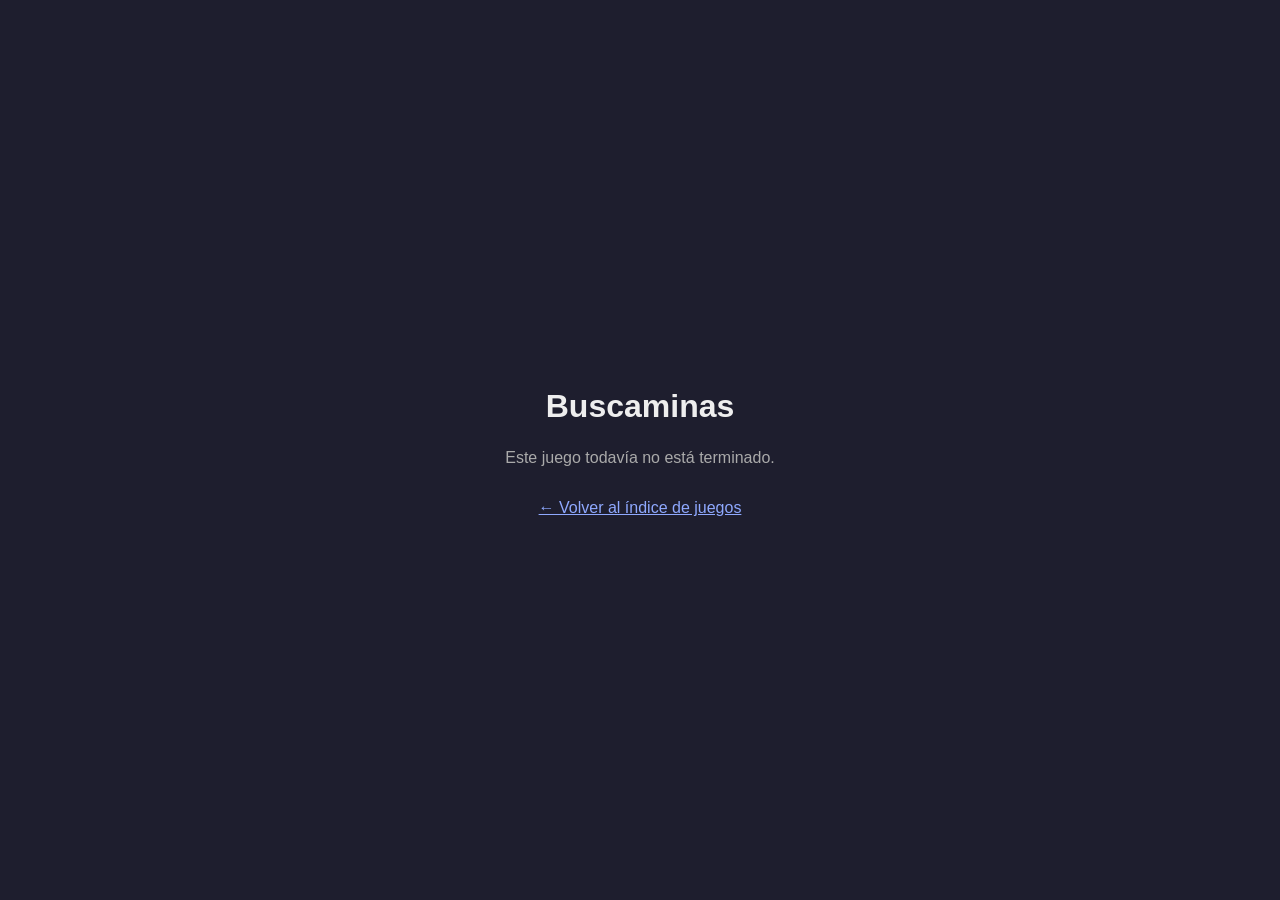
==== buscaminas/index.html @ c930b29e "Añadir índice de juegos, README y carpetas para nuevos juegos" ====
<!DOCTYPE html>
<html lang="es">
<head>
  <meta charset="UTF-8" />
  <meta name="viewport" content="width=device-width, initial-scale=1.0"/>
  <title>Buscaminas — Próximamente</title>
  <style>
    body { font-family: Arial, sans-serif; background:#1e1e2e; color:#eee;
           display:flex; flex-direction:column; align-items:center;
           justify-content:center; min-height:100vh; margin:0; text-align:center; }
    h1 { margin-bottom:8px; }
    p { color:#aaa; }
    a { color:#8fa9ff; }
  </style>
</head>
<body>
  <h1>Buscaminas</h1>
  <p>Este juego todavía no está terminado.</p>
  <p><a href="../">← Volver al índice de juegos</a></p>
</body>
</html>
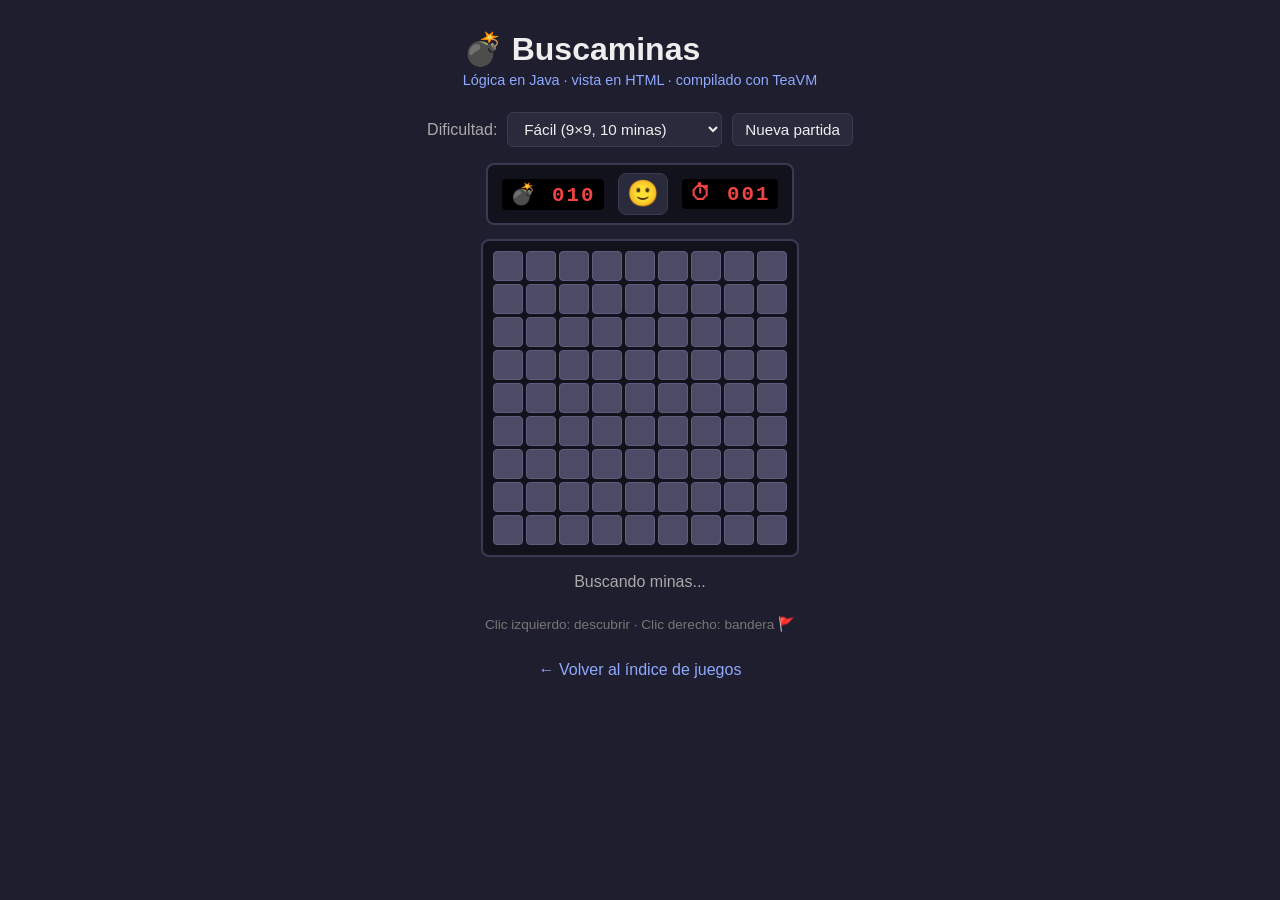
==== commit fdccfc4d: "Añadir buscaminas: lógica en Java compilada a JS con TeaVM - Modelo (Casilla, Tablero, dificultades)" ====
--- a/buscaminas/index.html
+++ b/buscaminas/index.html
@@ -3,19 +3,44 @@
 <head>
   <meta charset="UTF-8" />
   <meta name="viewport" content="width=device-width, initial-scale=1.0"/>
-  <title>Buscaminas — Próximamente</title>
-  <style>
-    body { font-family: Arial, sans-serif; background:#1e1e2e; color:#eee;
-           display:flex; flex-direction:column; align-items:center;
-           justify-content:center; min-height:100vh; margin:0; text-align:center; }
-    h1 { margin-bottom:8px; }
-    p { color:#aaa; }
-    a { color:#8fa9ff; }
-  </style>
+  <title>Buscaminas — Juegos</title>
+  <link rel="stylesheet" href="styles.css" />
 </head>
 <body>
-  <h1>Buscaminas</h1>
-  <p>Este juego todavía no está terminado.</p>
-  <p><a href="../">← Volver al índice de juegos</a></p>
+  <header class="cabecera">
+    <h1>💣 Buscaminas</h1>
+    <p class="subtitulo">Lógica en Java · vista en HTML · compilado con TeaVM</p>
+  </header>
+
+  <section class="controles">
+    <label for="dificultad">Dificultad:</label>
+    <select id="dificultad">
+      <option value="FACIL">Fácil (9×9, 10 minas)</option>
+      <option value="MEDIO">Medio (16×16, 40 minas)</option>
+      <option value="DIFICIL">Difícil (16×30, 99 minas)</option>
+    </select>
+    <button id="btn-nueva" type="button">Nueva partida</button>
+  </section>
+
+  <!-- Marcadores estilo buscaminas clásico -->
+  <section class="marcadores">
+    <span class="marcador" id="minas-restantes" title="Minas por marcar">💣 010</span>
+    <button class="cara" id="btn-cara" type="button" title="Reiniciar partida">🙂</button>
+    <span class="marcador" id="cronometro" title="Tiempo de partida">⏱ 000</span>
+  </section>
+
+  <!-- El tablero lo pinta app.js con los datos que devuelve Java -->
+  <main id="tablero" class="tablero" aria-label="Tablero de buscaminas"></main>
+
+  <p class="estado" id="mensaje" role="status">Cargando la lógica Java...</p>
+
+  <p class="ayuda">Clic izquierdo: descubrir · Clic derecho: bandera 🚩</p>
+
+  <p class="volver"><a href="../">← Volver al índice de juegos</a></p>
+
+  <!-- Primero se carga el juego compilado desde Java,
+       después la vista que lo maneja -->
+  <script src="buscaminas.js"></script>
+  <script src="app.js"></script>
 </body>
 </html>
--- a/buscaminas/styles.css
+++ b/buscaminas/styles.css
@@ -0,0 +1,173 @@
+/* Estilos del buscaminas, con la misma estética oscura que el resto del índice */
+
+* {
+  box-sizing: border-box;
+}
+
+body {
+  font-family: Arial, sans-serif;
+  background: #1e1e2e;
+  color: #eee;
+  margin: 0;
+  padding: 30px 16px;
+  display: flex;
+  flex-direction: column;
+  align-items: center;
+  min-height: 100vh;
+}
+
+h1 {
+  margin: 0 0 4px;
+}
+
+.subtitulo {
+  color: #8fa9ff;
+  font-size: .9rem;
+  margin-top: 0;
+  text-align: center;
+}
+
+.controles {
+  display: flex;
+  gap: 10px;
+  align-items: center;
+  flex-wrap: wrap;
+  justify-content: center;
+  margin: 10px 0 16px;
+  color: #aaa;
+}
+
+.controles select,
+.controles button {
+  background: #2a2a3d;
+  color: #eee;
+  border: 1px solid #3a3a52;
+  border-radius: 6px;
+  padding: 7px 12px;
+  font-size: .95rem;
+  cursor: pointer;
+}
+
+.controles button:hover,
+.cara:hover {
+  border-color: #6c8cff;
+}
+
+/* Marcadores tipo buscaminas de toda la vida */
+.marcadores {
+  display: flex;
+  gap: 14px;
+  align-items: center;
+  background: #12121c;
+  border: 2px solid #3a3a52;
+  border-radius: 8px;
+  padding: 8px 14px;
+  margin-bottom: 14px;
+}
+
+.marcador {
+  font-family: "Courier New", monospace;
+  font-size: 1.3rem;
+  font-weight: bold;
+  color: #ef4444;
+  background: #000;
+  padding: 3px 8px;
+  border-radius: 4px;
+  letter-spacing: 2px;
+}
+
+.cara {
+  font-size: 1.6rem;
+  background: #2a2a3d;
+  border: 1px solid #3a3a52;
+  border-radius: 8px;
+  cursor: pointer;
+  padding: 2px 8px;
+  line-height: 1.4;
+}
+
+/* Tablero */
+.tablero {
+  display: grid;
+  grid-template-columns: repeat(var(--columnas, 9), 30px);
+  gap: 3px;
+  background: #12121c;
+  padding: 10px;
+  border: 2px solid #3a3a52;
+  border-radius: 8px;
+  user-select: none;
+}
+
+.celda {
+  width: 30px;
+  height: 30px;
+  padding: 0;
+  font-size: 1rem;
+  font-weight: bold;
+  font-family: Arial, sans-serif;
+  color: #eee;
+  background: #4b4b66;
+  border: 1px solid #5d5d7d;
+  border-radius: 4px;
+  cursor: pointer;
+  display: flex;
+  align-items: center;
+  justify-content: center;
+  transition: background .12s;
+}
+
+.celda:hover {
+  background: #5d5d80;
+}
+
+/* Casilla ya descubierta */
+.celda.abierta {
+  background: #26263a;
+  border-color: #2f2f47;
+  cursor: default;
+  font-size: .95rem;
+}
+
+.celda.abierta:hover {
+  background: #26263a;
+}
+
+.celda.mina {
+  background: #7f1d1d;
+  border-color: #ef4444;
+}
+
+.estado {
+  min-height: 1.4em;
+  color: #aaa;
+  margin-top: 16px;
+}
+
+.ayuda {
+  color: #777;
+  font-size: .85rem;
+  margin-top: 4px;
+}
+
+.volver a {
+  color: #8fa9ff;
+  text-decoration: none;
+  margin-top: 14px;
+}
+
+.volver a:hover {
+  text-decoration: underline;
+}
+
+/* En pantallas estrechas hacemos el tablero un poco más compacto */
+@media (max-width: 700px) {
+  .tablero {
+    grid-template-columns: repeat(var(--columnas, 9), 24px);
+  }
+
+  .celda {
+    width: 24px;
+    height: 24px;
+    font-size: .85rem;
+  }
+}
